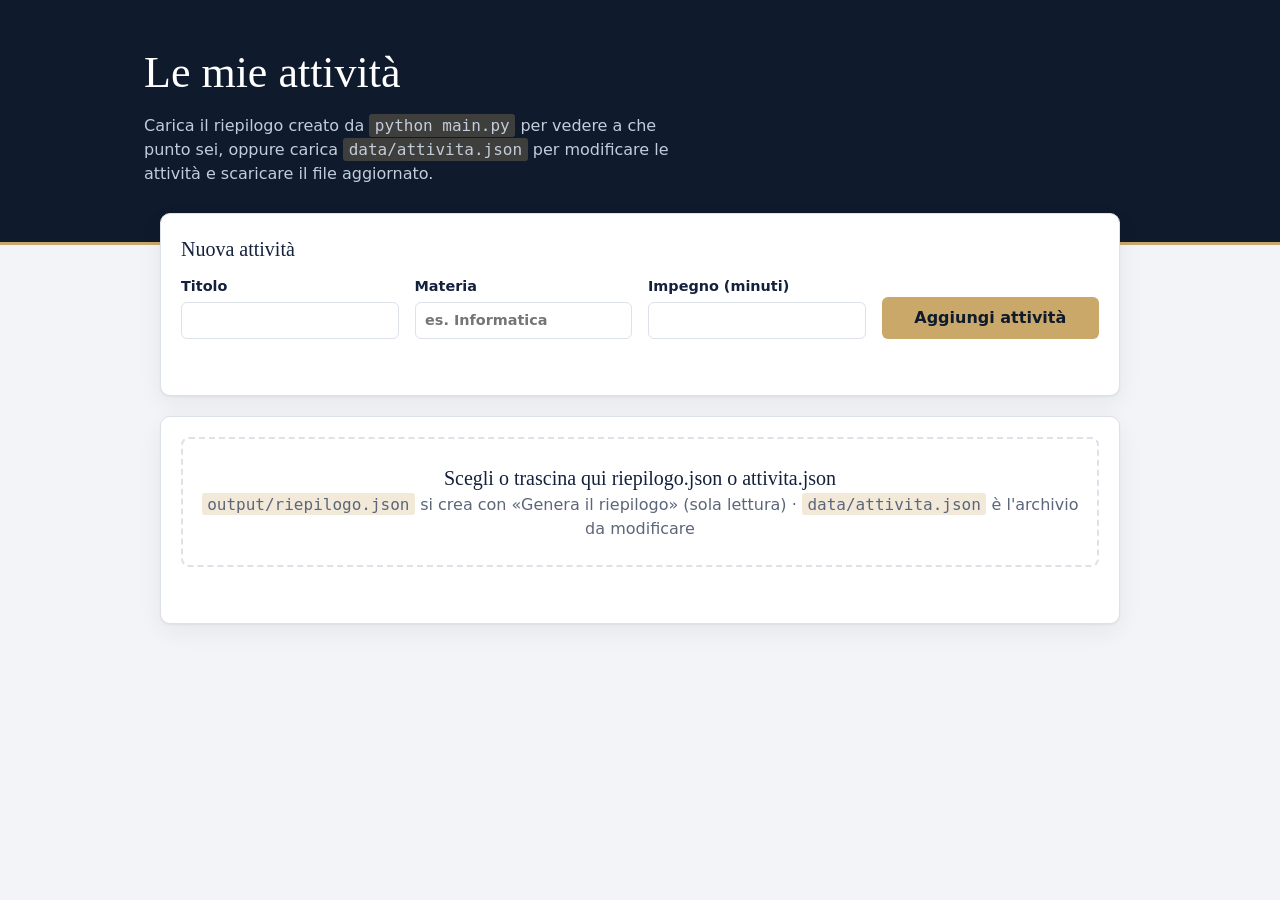
==== Progetto_Python/Prima_Prova/frontend/index.html @ 0f9272bd "Add files via upload" ====
<!DOCTYPE html>
<html lang="it">
<head>
<meta charset="utf-8">
<meta name="viewport" content="width=device-width, initial-scale=1">
<title>Le mie attività</title>
<link rel="stylesheet" href="style.css">
</head>
<body>
<header class="testata"><div>
  <h1>Le mie attività</h1>
  <p>Carica il riepilogo creato da <code>python main.py</code> per vedere a che punto sei, oppure carica <code>data/attivita.json</code> per modificare le attività e scaricare il file aggiornato.</p>
</div></header>

<main>
  <section class="pannello nuova" id="sezione-nuova">
    <h2>Nuova attività</h2>
    <form id="nuova" novalidate>
      <div class="campi">
        <label class="campo">Titolo <input id="f-titolo" type="text" autocomplete="off"></label>
        <label class="campo">Materia <input id="f-materia" type="text" placeholder="es. Informatica" autocomplete="off"></label>
        <label class="campo">Impegno (minuti) <input id="f-minuti" type="number" min="1" step="1" inputmode="numeric"></label>
        <button class="aggiungi" type="submit">Aggiungi attività</button>
      </div>
      <p id="f-msg" role="status"></p>
    </form>
  </section>

  <div id="contenuto" hidden>
    <section class="pannello riga-stat">
      <div class="anello" id="anello"><div><span><strong id="perc"></strong><br><small>completato</small></span></div></div>
      <div class="indicatori" id="indicatori"></div>
    </section>

    <section class="pannello argomenti">
      <h2>Per materia</h2>
      <div id="materie"></div>
    </section>

    <section class="pannello elenco">
      <h2 id="titolo-elenco">Attività</h2>
      <div class="strumenti">
        <div class="filtri" id="filtri">
          <button type="button" data-f="tutte" aria-pressed="true">Tutte</button>
          <button type="button" data-f="da_fare" aria-pressed="false">Da fare</button>
          <button type="button" data-f="completate" aria-pressed="false">Completate</button>
        </div>
        <input type="search" id="cerca" placeholder="Cerca titolo o materia" aria-label="Cerca">
        <select id="ordina" aria-label="Ordina per">
          <option value="file">Ordine del file</option>
          <option value="minuti">Impegno più lungo</option>
          <option value="materia">Materia (A-Z)</option>
        </select>
        <button class="scarica" id="scarica" type="button">Scarica attivita.json</button>
      </div>
      <p class="nota" id="nota-modo"></p>
      <div class="scroll">
        <table>
          <thead><tr><th>Attività</th><th>Materia</th><th>Minuti</th><th>Stato</th><th></th></tr></thead>
          <tbody id="righe"></tbody>
        </table>
      </div>
    </section>
  </div>

  <section class="pannello">
    <label class="carica" id="zona">
      <strong>Scegli o trascina qui riepilogo.json o attivita.json</strong>
      <span><code>output/riepilogo.json</code> si crea con «Genera il riepilogo» (sola lettura) · <code>data/attivita.json</code> è l'archivio da modificare</span>
      <input id="file" type="file" accept=".json,application/json">
    </label>
    <p id="messaggio" role="status"></p>
  </section>
</main>

<div id="toast" class="toast" role="status" hidden><span>Attività eliminata.</span><button id="annulla" type="button">Annulla</button></div>

<script>
// Schema dei file prodotti da Python (vedi logic.py):
//  - data/attivita.json    -> lista di { id, titolo, materia, impegno_minuti, completata }
//  - output/riepilogo.json -> { attivita_totali, aperte, completate, minuti_residui,
//                               avanzamento_percentuale, attivita_aperte[], per_materia[] }
const $ = s => document.querySelector(s);
const SOGLIA = 120; // pixel di trascinamento oltre i quali si elimina

let modo = "archivio";      // "archivio" (modificabile) | "riepilogo" (sola lettura)
let attivita = [];          // archivio: tutte le attività; riepilogo: solo le aperte
let riepilogo = null;       // dati del riepilogo caricato
let fileCaricato = false;
let modificato = false;     // modifiche non ancora scaricate
let stato = "tutte", ultima = null, timer;

// ---------- Utilità ----------
function el(tag, testo, classe) {
  const e = document.createElement(tag);
  if (testo !== undefined) e.textContent = testo;
  if (classe) e.className = classe;
  return e;
}
function messaggio(testo, isErrore) {
  $("#messaggio").textContent = testo;
  $("#messaggio").className = isErrore ? "errore" : "";
}
function segnaModificato(v) {
  modificato = v;
}
const interoPositivo = v => Number.isInteger(v) && v > 0;
const testoValido = v => typeof v === "string" && v.trim() !== "";
const minutiDaTesto = t => /^\d+$/.test(t.trim()) && Number(t) > 0 ? Number(t) : null; // stesse regole di Python

// ---------- Validazione (stesse regole di record_valido in logic.py) ----------
function controllaAttivita(a, n, conStato) {
  const pos = "attività n. " + n + ": ";
  if (typeof a !== "object" || a === null || Array.isArray(a)) throw new Error(pos + "non è un oggetto.");
  if (!interoPositivo(a.id)) throw new Error(pos + "«id» deve essere un intero maggiore di 0.");
  if (!testoValido(a.titolo)) throw new Error(pos + "«titolo» mancante o vuoto.");
  if (!testoValido(a.materia)) throw new Error(pos + "«materia» mancante o vuota.");
  if (!interoPositivo(a.impegno_minuti)) throw new Error(pos + "«impegno_minuti» deve essere un intero maggiore di 0.");
  if (conStato && typeof a.completata !== "boolean") throw new Error(pos + "«completata» deve essere true o false.");
}
function controllaIdUnici(lista) {
  const visti = new Set();
  for (const a of lista) {
    if (visti.has(a.id)) throw new Error("l'id " + a.id + " compare più di una volta.");
    visti.add(a.id);
  }
}
function verificaArchivio(lista) {
  lista.forEach((a, i) => controllaAttivita(a, i + 1, true));
  controllaIdUnici(lista);
}
function verificaRiepilogo(r) {
  for (const c of ["attivita_totali", "aperte", "completate", "minuti_residui", "avanzamento_percentuale"])
    if (typeof r[c] !== "number" || !isFinite(r[c]) || r[c] < 0) throw new Error("campo «" + c + "» mancante o non valido.");
  if (r.avanzamento_percentuale > 100) throw new Error("«avanzamento_percentuale» non può superare 100.");
  if (!Array.isArray(r.attivita_aperte)) throw new Error("manca la lista «attivita_aperte».");
  r.attivita_aperte.forEach((a, i) => controllaAttivita(a, i + 1, false));
  controllaIdUnici(r.attivita_aperte);
  if (r.per_materia !== undefined) {
    if (!Array.isArray(r.per_materia)) throw new Error("«per_materia» deve essere una lista.");
    for (const v of r.per_materia)
      if (!testoValido(v.materia) || ![v.totale, v.completate, v.minuti_residui].every(x => Number.isInteger(x) && x >= 0))
        throw new Error("una voce di «per_materia» non è valida.");
  }
}

// ---------- Indicatori ----------
function indicatore(etichetta, valore, classe) {
  const d = el("div", undefined, classe);
  d.append(el("strong", valore), el("span", etichetta));
  return d;
}
// Solo in modalità archivio: anteprima delle modifiche (il riepilogo ufficiale lo calcola Python)
function anteprima() {
  const aperte = attivita.filter(a => !a.completata);
  const tot = attivita.length, fatte = tot - aperte.length;
  const per = {};
  for (const a of attivita) {
    const v = per[a.materia] || (per[a.materia] = { materia: a.materia, totale: 0, completate: 0, minuti_residui: 0 });
    v.totale++;
    if (a.completata) v.completate++; else v.minuti_residui += a.impegno_minuti;
  }
  return {
    attivita_totali: tot, aperte: aperte.length, completate: fatte,
    minuti_residui: aperte.reduce((s, a) => s + a.impegno_minuti, 0),
    avanzamento_percentuale: tot ? Math.round(fatte / tot * 1000) / 10 : 0,
    per_materia: Object.values(per)
  };
}
function disegnaMaterie(voci) {
  const box = $("#materie");
  box.replaceChildren();
  if (voci === undefined) { box.append(el("p", "Questo riepilogo non contiene il dettaglio per materia: rigeneralo da python main.py.", "vuoto")); return; }
  if (!voci.length) { box.append(el("p", "Nessuna materia.", "vuoto")); return; }
  for (const v of voci) {
    const riga = el("div", undefined, "argomento");
    const traccia = el("div", undefined, "traccia"), riempi = el("i");
    riempi.style.width = (v.totale ? v.completate / v.totale * 100 : 0) + "%";
    traccia.append(riempi);
    riga.append(el("span", v.materia, "nome"), traccia,
      el("span", v.completate + "/" + v.totale + " · " + v.minuti_residui + " min residui", "dettaglio"));
    box.append(riga);
  }
}

// ---------- Tabella ----------
function visibili() {
  const q = $("#cerca").value.trim().toLowerCase();
  const lista = attivita.filter(a =>
    (modo === "riepilogo" || stato === "tutte" || (stato === "completate") === a.completata) &&
    (!q || (a.titolo + " " + a.materia).toLowerCase().includes(q)));
  const o = $("#ordina").value;
  if (o === "minuti") lista.sort((x, y) => y.impegno_minuti - x.impegno_minuti);
  if (o === "materia") lista.sort((x, y) => x.materia.localeCompare(y.materia, "it"));
  return lista;
}
function bottone(testo, classe, etichetta, azione) {
  const b = el("button", testo, classe);
  b.type = "button";
  b.setAttribute("aria-label", etichetta);
  b.addEventListener("click", azione);
  return b;
}
function disegnaTabella() {
  const corpo = $("#righe");
  corpo.replaceChildren();
  const lista = visibili();
  if (!lista.length) {
    const vuota = corpo.insertRow();
    vuota.className = "vuota";
    const td = vuota.insertCell();
    td.colSpan = 5; td.className = "vuoto";
    td.textContent = "Nessuna attività in questo elenco.";
    return;
  }
  for (const a of lista) {
    const fatta = modo === "archivio" && a.completata;
    const tr = corpo.insertRow();
    tr.className = fatta ? "fatta" : "";
    tr.style.setProperty("--p", fatta ? 1 : 3); // bordo verde se completata, giallo se da fare
    tr.insertCell().textContent = a.titolo;
    tr.insertCell().textContent = a.materia;
    tr.insertCell().textContent = a.impegno_minuti;
    tr.insertCell().append(fatta ? el("span", "completata", "tag fatto") : el("span", "da fare", "tag"));
    const azioni = tr.insertCell();
    azioni.className = "azioni";

    if (modo === "riepilogo") {           // sola lettura: niente azioni né trascinamento
      tr.style.cursor = "default";
      tr.style.userSelect = "auto";
      continue;
    }
    azioni.append(
      bottone(a.completata ? "Riapri" : "Completa", "modifica", (a.completata ? "Riapri " : "Completa ") + a.titolo, () => cambiaStato(a)),
      bottone("Modifica", "modifica", "Modifica " + a.titolo, () => rigaModifica(tr, a)),
      bottone("Elimina", "elimina", "Elimina " + a.titolo, () => elimina(a)));
    trascinaPerEliminare(tr, a);
  }
}

// ---------- Operazioni sull'archivio ----------
function prossimoId() { // come prossimo_id in logic.py
  return attivita.reduce((m, a) => Math.max(m, a.id), 0) + 1;
}
function cambiaStato(a) {
  a.completata = !a.completata;
  segnaModificato(true);
  aggiorna();
}
function rigaModifica(tr, a) {
  const riga = el("tr", undefined, "inModifica");
  const campo = (tipo, valore, etichetta) => {
    const i = el("input");
    i.type = tipo; i.value = valore;
    i.setAttribute("aria-label", etichetta);
    return i;
  };
  const titolo = campo("text", a.titolo, "Titolo");
  const materia = campo("text", a.materia, "Materia");
  const minuti = campo("number", a.impegno_minuti, "Impegno in minuti");
  minuti.min = 1; minuti.step = 1;
  const sel = el("select");
  sel.setAttribute("aria-label", "Stato");
  for (const [v, t] of [["no", "da fare"], ["si", "completata"]]) {
    const o = el("option", t);
    o.value = v;
    sel.append(o);
  }
  sel.value = a.completata ? "si" : "no";
  const msg = el("span", "", "errore-riga");
  const salva = el("button", "Salva", "salva");
  const annulla = el("button", "Annulla", "annulla-modifica");
  salva.type = annulla.type = "button";
  annulla.addEventListener("click", () => riga.replaceWith(tr));
  salva.addEventListener("click", () => {
    const t = titolo.value.trim(), m = materia.value.trim(), min = minutiDaTesto(minuti.value);
    if (!t) { msg.textContent = "Il titolo non può essere vuoto."; return; }
    if (!m) { msg.textContent = "La materia non può essere vuota."; return; }
    if (min === null) { msg.textContent = "L'impegno deve essere un numero intero di minuti maggiore di 0."; return; }
    Object.assign(a, { titolo: t, materia: m, impegno_minuti: min, completata: sel.value === "si" });
    segnaModificato(true);
    aggiorna();
  });
  for (const i of [titolo, materia, minuti])
    i.addEventListener("keydown", e => {
      if (e.key === "Enter") salva.click();
      if (e.key === "Escape") annulla.click();
    });
  riga.insertCell().append(titolo);
  riga.insertCell().append(materia);
  riga.insertCell().append(minuti);
  riga.insertCell().append(sel);
  const az = riga.insertCell();
  az.className = "azioni";
  az.append(salva, annulla, msg);
  tr.replaceWith(riga);
  titolo.focus();
}
function trascinaPerEliminare(tr, a) {
  let x0 = null;
  const ripristina = () => {
    x0 = null;
    tr.classList.remove("trascina");
    tr.style.transition = "transform .2s, opacity .2s, background .2s";
    tr.style.transform = tr.style.opacity = tr.style.background = "";
  };
  tr.addEventListener("pointerdown", e => {
    if (e.target.closest("input, button, select")) return;
    x0 = e.clientX;
    tr.setPointerCapture(e.pointerId);
    tr.classList.add("trascina");
    tr.style.transition = "none";
  });
  tr.addEventListener("pointermove", e => {
    if (x0 === null) return;
    const dx = e.clientX - x0, k = Math.min(Math.abs(dx) / SOGLIA, 1);
    tr.style.transform = "translateX(" + dx + "px)";
    tr.style.opacity = 1 - k * 0.5;
    tr.style.background = "rgba(192,57,43," + k * 0.25 + ")";
  });
  tr.addEventListener("pointerup", e => {
    if (x0 === null) return;
    const dx = e.clientX - x0;
    if (Math.abs(dx) < SOGLIA) return ripristina();
    x0 = null;
    tr.style.transition = "transform .2s, opacity .2s";
    tr.style.transform = "translateX(" + (dx > 0 ? 100 : -100) + "%)";
    tr.style.opacity = 0;
    setTimeout(() => elimina(a), 200);
  });
  tr.addEventListener("pointercancel", ripristina);
}
function elimina(a) {
  const i = attivita.indexOf(a);
  if (i < 0) return;
  attivita.splice(i, 1);
  ultima = { a, i };
  segnaModificato(true);
  aggiorna();
  $("#toast").hidden = false;
  clearTimeout(timer);
  timer = setTimeout(() => { $("#toast").hidden = true; ultima = null; }, 6000);
}

// ---------- Disegno generale ----------
function aggiorna() {
  const archivio = modo === "archivio";
  const r = archivio ? anteprima() : riepilogo;

  $("#sezione-nuova").hidden = !archivio;
  $("#filtri").style.display = archivio ? "" : "none";
  $("#scarica").style.display = archivio ? "" : "none";
  $("#titolo-elenco").textContent = archivio ? "Attività" : "Attività da fare";
  $("#nota-modo").textContent = archivio
    ? "Usa «Completa», «Modifica» o trascina una riga di lato per eliminarla. Gli indicatori sono un'anteprima: quando hai finito scarica il file, mettilo in data/ al posto di attivita.json e rigenera il riepilogo con python main.py."
    : "Riepilogo calcolato da Python, in sola lettura. Per cambiare lo stato di un'attività usa python main.py (oppure carica data/attivita.json) e rigenera il riepilogo.";

  $("#perc").textContent = r.avanzamento_percentuale + "%";
  $("#anello").style.setProperty("--v", r.avanzamento_percentuale);
  $("#indicatori").replaceChildren(
    indicatore("totali", r.attivita_totali),
    indicatore("completate", r.completate),
    indicatore("da fare", r.aperte),
    indicatore("minuti residui", r.minuti_residui));
  disegnaMaterie(r.per_materia);

  $("#contenuto").hidden = archivio && !attivita.length && !fileCaricato;
  disegnaTabella();
}

// ---------- Caricamento file ----------
async function caricaFile(f) {
  if (!f) return;
  if (modificato && !confirm("Ci sono modifiche non scaricate. Caricare comunque un nuovo file?")) return;
  if (!/\.json$/i.test(f.name)) return messaggio("File non utilizzabile: «" + f.name + "» non è un file .json.", true);
  try {
    const testo = (await f.text()).replace(/^﻿/, ""); // ignora il BOM di PowerShell
    if (!testo.trim()) throw new Error("il file è vuoto.");
    let dati;
    try { dati = JSON.parse(testo); } catch { throw new Error("il file non contiene JSON valido."); }

    if (Array.isArray(dati)) {                                   // data/attivita.json
      verificaArchivio(dati);
      modo = "archivio";
      attivita = dati.map(a => ({ id: a.id, titolo: a.titolo.trim(), materia: a.materia.trim(),
        impegno_minuti: a.impegno_minuti, completata: a.completata }));
      riepilogo = null;
      messaggio("Archivio caricato: " + f.name + " (" + attivita.length + " attività, modificabile).");
    } else if (dati && typeof dati === "object" && "attivita_aperte" in dati) { // output/riepilogo.json
      verificaRiepilogo(dati);
      modo = "riepilogo";
      riepilogo = dati;
      attivita = dati.attivita_aperte;
      messaggio("Riepilogo caricato: " + f.name + " (sola lettura).");
    } else {
      throw new Error("formato non riconosciuto: serve output/riepilogo.json oppure data/attivita.json.");
    }
    fileCaricato = true;
    segnaModificato(false);
    ultima = null; $("#toast").hidden = true;
    aggiorna();
  } catch (e) {
    messaggio("File non utilizzabile: " + e.message, true);
  }
}
$("#file").addEventListener("change", () => { caricaFile($("#file").files[0]); $("#file").value = ""; });
const zona = $("#zona");
zona.addEventListener("dragover", e => { e.preventDefault(); zona.classList.add("sopra"); });
zona.addEventListener("dragleave", () => zona.classList.remove("sopra"));
zona.addEventListener("drop", e => { e.preventDefault(); zona.classList.remove("sopra"); caricaFile(e.dataTransfer.files[0]); });

// ---------- Nuova attività (stesse regole dell'operazione 1 in Python) ----------
$("#nuova").addEventListener("submit", e => {
  e.preventDefault();
  const msg = $("#f-msg");
  const avviso = testo => { msg.textContent = testo; msg.className = "errore"; };
  const titolo = $("#f-titolo").value.trim();
  const materia = $("#f-materia").value.trim();
  const minuti = minutiDaTesto($("#f-minuti").value);
  if (!titolo) return avviso("Il titolo non può essere vuoto.");
  if (!materia) return avviso("La materia non può essere vuota.");
  if (minuti === null) return avviso("L'impegno deve essere un numero intero di minuti maggiore di 0.");
  const nuova = { id: prossimoId(), titolo, materia, impegno_minuti: minuti, completata: false };
  attivita.push(nuova);
  for (const id of ["#f-titolo", "#f-materia", "#f-minuti"]) $(id).value = "";
  msg.textContent = "Aggiunta «" + titolo + "» con id " + nuova.id + ". Scarica attivita.json per salvarla.";
  msg.className = "";
  segnaModificato(true);
  aggiorna();
  $("#f-titolo").focus();
});

// ---------- Filtri, ricerca, ordinamento ----------
$("#filtri").addEventListener("click", e => {
  const b = e.target.closest("button");
  if (!b) return;
  stato = b.dataset.f;
  for (const x of $("#filtri").children) x.setAttribute("aria-pressed", String(x === b));
  disegnaTabella();
});
$("#cerca").addEventListener("input", disegnaTabella);
$("#ordina").addEventListener("change", disegnaTabella);
$("#annulla").addEventListener("click", () => {
  if (!ultima) return;
  attivita.splice(ultima.i, 0, ultima.a);
  ultima = null;
  $("#toast").hidden = true;
  aggiorna();
});

// ---------- Scarica: stesso formato di data/attivita.json ----------
$("#scarica").addEventListener("click", () => {
  const dati = [...attivita].sort((x, y) => x.id - y.id).map(a => ({
    id: a.id, titolo: a.titolo, materia: a.materia, impegno_minuti: a.impegno_minuti, completata: a.completata }));
  const url = URL.createObjectURL(new Blob([JSON.stringify(dati, null, 2) + "\n"], { type: "application/json" }));
  const link = el("a");
  link.href = url; link.download = "attivita.json";
  document.body.append(link);
  link.click();
  link.remove();
  setTimeout(() => URL.revokeObjectURL(url), 1000);
  segnaModificato(false);
  messaggio("Scaricato attivita.json: mettilo in data/ al posto del vecchio, poi rigenera il riepilogo con python main.py.");
});
window.addEventListener("beforeunload", e => { if (modificato) { e.preventDefault(); e.returnValue = ""; } });
</script>
</body>
</html>
---- Progetto_Python/Prima_Prova/frontend/style.css ----
:root {
  --carta: #f3f4f7; --pannello: #ffffff; --inchiostro: #14213d; --tenue: #5b667a; --linea: #dde1e8;
  --notte: #0f1b2d; --oro: #c9a86a; --ok: #2e7d5b; --rosso: #c0392b;
  --ombra: 0 1px 2px rgba(15,27,45,.06), 0 8px 24px rgba(15,27,45,.06);
  color-scheme: light;
}
@media (prefers-color-scheme: dark) {
  :root { --carta: #0b1320; --pannello: #131f33; --inchiostro: #e8edf5; --tenue: #9aa6bb; --linea: #26334a;
    --ombra: 0 1px 2px rgba(0,0,0,.3); color-scheme: dark; }
}
* { box-sizing: border-box; }
body { margin: 0; background: var(--carta); color: var(--inchiostro); font: 1rem/1.5 "Segoe UI", system-ui, sans-serif; }
h1, h2 { font-family: Georgia, "Times New Roman", serif; font-weight: 400; margin: 0; }
code { background: rgba(201,168,106,.25); padding: .1em .35em; border-radius: 3px; }

.testata { background: var(--notte); color: #fff; padding: 2.5rem 1rem 3.5rem; border-bottom: 3px solid var(--oro); }
.testata > div, main { max-width: 62rem; margin: 0 auto; }
.testata h1 { font-size: clamp(1.9rem, 5vw, 2.75rem); }
.testata p { margin: .5rem 0 0; color: #c3ccdb; max-width: 52ch; }
main { padding: 0 1rem 3rem; margin-top: -2rem; }

.pannello { background: var(--pannello); border: 1px solid var(--linea); border-radius: 10px; box-shadow: var(--ombra); padding: 1.25rem; margin-bottom: 1.25rem; }
.carica { display: block; text-align: center; border: 2px dashed var(--linea); border-radius: 8px; padding: 1.5rem 1rem; cursor: pointer; transition: border-color .15s, background .15s; }
.carica:hover, .carica.sopra, .carica:focus-within { border-color: var(--oro); background: rgba(201,168,106,.1); }
.carica strong { display: block; font-family: Georgia, serif; font-weight: 400; font-size: 1.25rem; }
.carica span { color: var(--tenue); }
.carica input { position: absolute; opacity: 0; width: 1px; height: 1px; }
#messaggio { min-height: 1.5em; margin: .75rem 0 0; color: var(--tenue); }
#messaggio.errore { color: var(--rosso); font-weight: 600; }

.riga-stat { display: grid; grid-template-columns: auto 1fr; gap: 1.5rem; align-items: center; }
.anello { --v: 0; width: 7.5rem; height: 7.5rem; border-radius: 50%; display: grid; place-items: center;
  background: conic-gradient(var(--ok) calc(var(--v) * 1%), var(--linea) 0); }
.anello div { width: 5.6rem; height: 5.6rem; border-radius: 50%; background: var(--pannello); display: grid; place-items: center; text-align: center; line-height: 1.1; }
.anello strong { font: 400 1.6rem Georgia, serif; }
.anello small { color: var(--tenue); font-size: .75rem; }
.indicatori { display: grid; grid-template-columns: repeat(auto-fit, minmax(6.5rem, 1fr)); gap: 1rem; }
.indicatori div { border-left: 3px solid var(--oro); padding-left: .75rem; }
.indicatori strong { display: block; font: 400 2rem/1.1 Georgia, serif; }
.indicatori span { color: var(--tenue); font-size: .9rem; }
.indicatori .rosso { border-color: var(--rosso); }

.argomenti h2, .elenco h2 { font-size: 1.25rem; margin-bottom: .75rem; }
.argomento { display: grid; grid-template-columns: 9rem 1fr 7rem; gap: .75rem; align-items: center; padding: .35rem 0; }
.argomento .nome { overflow: hidden; text-overflow: ellipsis; white-space: nowrap; }
.argomento .traccia { height: .5rem; background: var(--linea); border-radius: 4px; overflow: hidden; }
.argomento .traccia i { display: block; height: 100%; background: var(--ok); }
.argomento .dettaglio { color: var(--tenue); font-size: .875rem; text-align: right; }

.strumenti { display: flex; flex-wrap: wrap; gap: .75rem; align-items: center; margin-bottom: 1rem; }
.filtri { display: inline-flex; border: 1px solid var(--linea); border-radius: 999px; overflow: hidden; }
.filtri button { font: inherit; border: 0; background: none; color: var(--inchiostro); padding: .4rem 1rem; cursor: pointer; }
.filtri button[aria-pressed="true"] { background: var(--notte); color: #fff; }
input[type=search], input[type=text], input[type=number], input[type=date], select { font: inherit; color: inherit; background: var(--pannello); border: 1px solid var(--linea); border-radius: 6px; padding: .4rem .6rem; }
input[type=search] { flex: 1; min-width: 10rem; }
.scarica { font: inherit; font-weight: 600; border: 0; border-radius: 6px; padding: .5rem 1rem; cursor: pointer; background: var(--oro); color: var(--notte); margin-left: auto; }
.scarica:hover { filter: brightness(1.07); }
.nota { color: var(--tenue); font-size: .9rem; margin: 0 0 1rem; }

.scroll { overflow-x: auto; }
table { width: 100%; border-collapse: collapse; min-width: 50rem; }
th, td { text-align: left; padding: .7rem .75rem; border-bottom: 1px solid var(--linea); vertical-align: middle; }
th { color: var(--tenue); font-weight: 600; font-size: .85rem; }
tbody tr td:first-child { border-left: 4px solid hsl(calc(130 - (var(--p) - 1) * 32.5) 60% 45%); font-weight: 600; }
tbody tr:hover { background: rgba(201,168,106,.08); }
td input[type=range] { width: 7rem; vertical-align: middle; accent-color: var(--oro); }
td output { display: inline-block; width: 1.5rem; margin-left: .5rem; font: 400 1.1rem Georgia, serif; }
.tag { display: inline-block; border-radius: 999px; padding: .1rem .65rem; font-size: .8rem; font-weight: 600; border: 1px solid var(--linea); }
.tag.fatto { color: var(--ok); border-color: var(--ok); }
.tag.ritardo { color: var(--rosso); border-color: var(--rosso); }
tr.fatta td:first-child { color: var(--tenue); text-decoration: line-through; font-weight: 400; }
.vuoto { text-align: center; color: var(--tenue); padding: 1.5rem; }

.nuova h2 { font-size: 1.25rem; margin-bottom: .75rem; }
.campi { display: grid; grid-template-columns: repeat(auto-fit, minmax(11rem, 1fr)); gap: 1rem; align-items: end; }
.campo { display: flex; flex-direction: column; gap: .3rem; font-weight: 600; font-size: .9rem; }
.campo input[type=text], .campo input[type=number], .campo input[type=date] { width: 100%; }
.campo input[type=range] { width: 100%; accent-color: var(--oro); }
.campo output { font: 400 1.1rem Georgia, serif; display: inline-block; margin-left: .35rem; }
.aggiungi { font: inherit; font-weight: 600; border: 0; border-radius: 6px; padding: .55rem 1rem; cursor: pointer; background: var(--oro); color: var(--notte); }
.aggiungi:hover { filter: brightness(1.07); }
#f-msg { min-height: 1.5em; margin: .75rem 0 0; color: var(--tenue); }
#f-msg.errore { color: var(--rosso); font-weight: 600; }
tbody tr { cursor: grab; touch-action: pan-y; user-select: none; }
tbody tr.trascina { cursor: grabbing; }
tbody tr.vuota { cursor: default; user-select: auto; }
.elimina { font: inherit; font-size: .85rem; color: var(--rosso); background: none; border: 1px solid var(--rosso); border-radius: 6px; padding: .15rem .65rem; cursor: pointer; }
.elimina:hover { background: var(--rosso); color: #fff; }
.toast { position: fixed; left: 50%; bottom: 1.5rem; transform: translateX(-50%); display: flex; gap: 1rem; align-items: center; background: var(--notte); color: #fff; padding: .7rem 1.1rem; border-radius: 8px; box-shadow: 0 8px 24px rgba(0,0,0,.3); z-index: 10; }
.toast[hidden] { display: none; }
.toast button { font: inherit; font-weight: 600; background: none; border: 0; color: var(--oro); cursor: pointer; }
td.azioni { white-space: nowrap; }
td.azioni button + button { margin-left: .4rem; }
.modifica, .annulla-modifica { font: inherit; font-size: .85rem; color: var(--inchiostro); background: none; border: 1px solid var(--linea); border-radius: 6px; padding: .15rem .65rem; cursor: pointer; }
.modifica:hover, .annulla-modifica:hover { border-color: var(--oro); }
.salva { font: inherit; font-size: .85rem; font-weight: 600; background: var(--oro); color: var(--notte); border: 0; border-radius: 6px; padding: .2rem .75rem; cursor: pointer; }
tbody tr.inModifica { background: rgba(201,168,106,.12); cursor: default; user-select: auto; }
tr.inModifica input[type=text], tr.inModifica input[type=number], tr.inModifica input[type=date], tr.inModifica select { width: 100%; min-width: 6.5rem; padding: .3rem .4rem; }
tr.inModifica input[type=range] { width: 6rem; }
.errore-riga { display: block; color: var(--rosso); font-size: .8rem; white-space: normal; margin-top: .3rem; }
:focus-visible { outline: 3px solid var(--oro); outline-offset: 2px; }
@media (max-width: 40rem) {
  .riga-stat { grid-template-columns: 1fr; justify-items: center; }
  .argomento { grid-template-columns: 6rem 1fr; } .argomento .dettaglio { display: none; }
  .scarica { margin-left: 0; width: 100%; }
}
@media (prefers-reduced-motion: reduce) { * { transition: none !important; } }
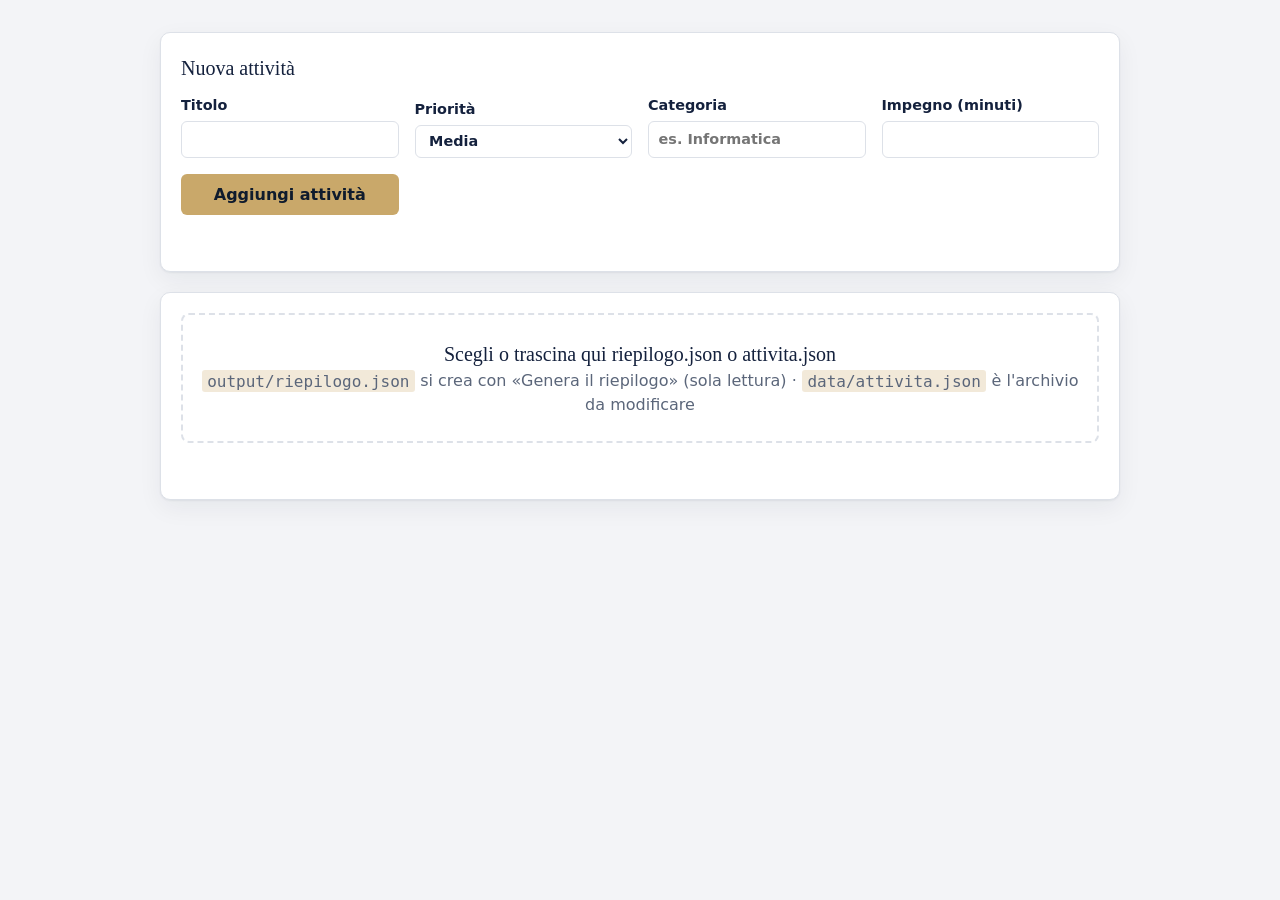
==== commit fff83f04: "Aggiornato progetto con le ultime modifiche" ====
--- a/Progetto_Python/Prima_Prova/frontend/index.html
+++ b/Progetto_Python/Prima_Prova/frontend/index.html
@@ -7,18 +7,14 @@
 <link rel="stylesheet" href="style.css">
 </head>
 <body>
-<header class="testata"><div>
-  <h1>Le mie attività</h1>
-  <p>Carica il riepilogo creato da <code>python main.py</code> per vedere a che punto sei, oppure carica <code>data/attivita.json</code> per modificare le attività e scaricare il file aggiornato.</p>
-</div></header>
-
 <main>
   <section class="pannello nuova" id="sezione-nuova">
     <h2>Nuova attività</h2>
     <form id="nuova" novalidate>
       <div class="campi">
         <label class="campo">Titolo <input id="f-titolo" type="text" autocomplete="off"></label>
-        <label class="campo">Materia <input id="f-materia" type="text" placeholder="es. Informatica" autocomplete="off"></label>
+        <label class="campo">Priorità <select id="f-priorita"><option value="alta">Alta</option><option value="media" selected>Media</option><option value="bassa">Bassa</option></select></label>
+        <label class="campo">Categoria <input id="f-categoria" type="text" placeholder="es. Informatica" autocomplete="off"></label>
         <label class="campo">Impegno (minuti) <input id="f-minuti" type="number" min="1" step="1" inputmode="numeric"></label>
         <button class="aggiungi" type="submit">Aggiungi attività</button>
       </div>
@@ -33,7 +29,7 @@
     </section>
 
     <section class="pannello argomenti">
-      <h2>Per materia</h2>
+      <h2>Per categoria</h2>
       <div id="materie"></div>
     </section>
 
@@ -45,18 +41,19 @@
           <button type="button" data-f="da_fare" aria-pressed="false">Da fare</button>
           <button type="button" data-f="completate" aria-pressed="false">Completate</button>
         </div>
-        <input type="search" id="cerca" placeholder="Cerca titolo o materia" aria-label="Cerca">
+        <input type="search" id="cerca" placeholder="Cerca titolo o categoria" aria-label="Cerca">
         <select id="ordina" aria-label="Ordina per">
           <option value="file">Ordine del file</option>
           <option value="minuti">Impegno più lungo</option>
-          <option value="materia">Materia (A-Z)</option>
+          <option value="priorita">Priorità (alta prima)</option>
+          <option value="categoria">Categoria (A-Z)</option>
         </select>
         <button class="scarica" id="scarica" type="button">Scarica attivita.json</button>
       </div>
       <p class="nota" id="nota-modo"></p>
       <div class="scroll">
         <table>
-          <thead><tr><th>Attività</th><th>Materia</th><th>Minuti</th><th>Stato</th><th></th></tr></thead>
+          <thead><tr><th>Attività</th><th>Priorità</th><th>Categoria</th><th>Minuti</th><th>Stato</th><th></th></tr></thead>
           <tbody id="righe"></tbody>
         </table>
       </div>
@@ -77,9 +74,10 @@
 
 <script>
 // Schema dei file prodotti da Python (vedi logic.py):
-//  - data/attivita.json    -> lista di { id, titolo, materia, impegno_minuti, completata }
+//  - data/attivita.json    -> lista di { id, titolo, priorita, categoria, impegno_minuti, completata }
 //  - output/riepilogo.json -> { attivita_totali, aperte, completate, minuti_residui,
-//                               avanzamento_percentuale, attivita_aperte[], per_materia[] }
+//                               avanzamento_percentuale, attivita_aperte[], per_categoria[] }
+//  I file del vecchio formato (campo «materia», niente «priorita») vengono convertiti al caricamento.
 const $ = s => document.querySelector(s);
 const SOGLIA = 120; // pixel di trascinamento oltre i quali si elimina
 
@@ -106,15 +104,27 @@
 }
 const interoPositivo = v => Number.isInteger(v) && v > 0;
 const testoValido = v => typeof v === "string" && v.trim() !== "";
+const PRIORITA = { alta: 3, media: 2, bassa: 1 }; // "priorita" è facoltativa nei file: se manca vale "media"
+const prioritaValida = v => Object.hasOwn(PRIORITA, v);
 const minutiDaTesto = t => /^\d+$/.test(t.trim()) && Number(t) > 0 ? Number(t) : null; // stesse regole di Python
 
 // ---------- Validazione (stesse regole di record_valido in logic.py) ----------
+// Vecchio formato -> nuovo: «materia» diventa «categoria» (come normalizza_record in logic.py)
+function aggiornaFormato(a) {
+  if (a && typeof a === "object" && !("categoria" in a) && "materia" in a) {
+    a.categoria = a.materia;
+    delete a.materia;
+  }
+  return a;
+}
 function controllaAttivita(a, n, conStato) {
+  aggiornaFormato(a);
   const pos = "attività n. " + n + ": ";
   if (typeof a !== "object" || a === null || Array.isArray(a)) throw new Error(pos + "non è un oggetto.");
   if (!interoPositivo(a.id)) throw new Error(pos + "«id» deve essere un intero maggiore di 0.");
   if (!testoValido(a.titolo)) throw new Error(pos + "«titolo» mancante o vuoto.");
-  if (!testoValido(a.materia)) throw new Error(pos + "«materia» mancante o vuota.");
+  if (!testoValido(a.categoria)) throw new Error(pos + "«categoria» mancante o vuota.");
+  if (a.priorita !== undefined && !prioritaValida(a.priorita)) throw new Error(pos + "«priorita» deve essere alta, media o bassa.");
   if (!interoPositivo(a.impegno_minuti)) throw new Error(pos + "«impegno_minuti» deve essere un intero maggiore di 0.");
   if (conStato && typeof a.completata !== "boolean") throw new Error(pos + "«completata» deve essere true o false.");
 }
@@ -136,11 +146,16 @@
   if (!Array.isArray(r.attivita_aperte)) throw new Error("manca la lista «attivita_aperte».");
   r.attivita_aperte.forEach((a, i) => controllaAttivita(a, i + 1, false));
   controllaIdUnici(r.attivita_aperte);
-  if (r.per_materia !== undefined) {
-    if (!Array.isArray(r.per_materia)) throw new Error("«per_materia» deve essere una lista.");
-    for (const v of r.per_materia)
-      if (!testoValido(v.materia) || ![v.totale, v.completate, v.minuti_residui].every(x => Number.isInteger(x) && x >= 0))
-        throw new Error("una voce di «per_materia» non è valida.");
+  if (r.per_categoria === undefined && r.per_materia !== undefined) { // vecchio riepilogo
+    r.per_categoria = r.per_materia;
+    delete r.per_materia;
+    if (Array.isArray(r.per_categoria)) r.per_categoria.forEach(aggiornaFormato);
+  }
+  if (r.per_categoria !== undefined) {
+    if (!Array.isArray(r.per_categoria)) throw new Error("«per_categoria» deve essere una lista.");
+    for (const v of r.per_categoria)
+      if (!testoValido(v.categoria) || ![v.totale, v.completate, v.minuti_residui].every(x => Number.isInteger(x) && x >= 0))
+        throw new Error("una voce di «per_categoria» non è valida.");
   }
 }
 
@@ -156,7 +171,7 @@
   const tot = attivita.length, fatte = tot - aperte.length;
   const per = {};
   for (const a of attivita) {
-    const v = per[a.materia] || (per[a.materia] = { materia: a.materia, totale: 0, completate: 0, minuti_residui: 0 });
+    const v = per[a.categoria] || (per[a.categoria] = { categoria: a.categoria, totale: 0, completate: 0, minuti_residui: 0 });
     v.totale++;
     if (a.completata) v.completate++; else v.minuti_residui += a.impegno_minuti;
   }
@@ -164,20 +179,20 @@
     attivita_totali: tot, aperte: aperte.length, completate: fatte,
     minuti_residui: aperte.reduce((s, a) => s + a.impegno_minuti, 0),
     avanzamento_percentuale: tot ? Math.round(fatte / tot * 1000) / 10 : 0,
-    per_materia: Object.values(per)
+    per_categoria: Object.values(per)
   };
 }
-function disegnaMaterie(voci) {
+function disegnaCategorie(voci) {
   const box = $("#materie");
   box.replaceChildren();
-  if (voci === undefined) { box.append(el("p", "Questo riepilogo non contiene il dettaglio per materia: rigeneralo da python main.py.", "vuoto")); return; }
-  if (!voci.length) { box.append(el("p", "Nessuna materia.", "vuoto")); return; }
+  if (voci === undefined) { box.append(el("p", "Questo riepilogo non contiene il dettaglio per categoria: rigeneralo da python main.py.", "vuoto")); return; }
+  if (!voci.length) { box.append(el("p", "Nessuna categoria.", "vuoto")); return; }
   for (const v of voci) {
     const riga = el("div", undefined, "argomento");
     const traccia = el("div", undefined, "traccia"), riempi = el("i");
     riempi.style.width = (v.totale ? v.completate / v.totale * 100 : 0) + "%";
     traccia.append(riempi);
-    riga.append(el("span", v.materia, "nome"), traccia,
+    riga.append(el("span", v.categoria, "nome"), traccia,
       el("span", v.completate + "/" + v.totale + " · " + v.minuti_residui + " min residui", "dettaglio"));
     box.append(riga);
   }
@@ -188,10 +203,11 @@
   const q = $("#cerca").value.trim().toLowerCase();
   const lista = attivita.filter(a =>
     (modo === "riepilogo" || stato === "tutte" || (stato === "completate") === a.completata) &&
-    (!q || (a.titolo + " " + a.materia).toLowerCase().includes(q)));
+    (!q || (a.titolo + " " + a.categoria).toLowerCase().includes(q)));
   const o = $("#ordina").value;
   if (o === "minuti") lista.sort((x, y) => y.impegno_minuti - x.impegno_minuti);
-  if (o === "materia") lista.sort((x, y) => x.materia.localeCompare(y.materia, "it"));
+  if (o === "priorita") lista.sort((x, y) => (PRIORITA[y.priorita] || 0) - (PRIORITA[x.priorita] || 0));
+  if (o === "categoria") lista.sort((x, y) => x.categoria.localeCompare(y.categoria, "it"));
   return lista;
 }
 function bottone(testo, classe, etichetta, azione) {
@@ -209,7 +225,7 @@
     const vuota = corpo.insertRow();
     vuota.className = "vuota";
     const td = vuota.insertCell();
-    td.colSpan = 5; td.className = "vuoto";
+    td.colSpan = 6; td.className = "vuoto";
     td.textContent = "Nessuna attività in questo elenco.";
     return;
   }
@@ -219,7 +235,8 @@
     tr.className = fatta ? "fatta" : "";
     tr.style.setProperty("--p", fatta ? 1 : 3); // bordo verde se completata, giallo se da fare
     tr.insertCell().textContent = a.titolo;
-    tr.insertCell().textContent = a.materia;
+    tr.insertCell().append(a.priorita ? el("span", a.priorita, "tag priorita-" + a.priorita) : el("span", "—"));
+    tr.insertCell().textContent = a.categoria;
     tr.insertCell().textContent = a.impegno_minuti;
     tr.insertCell().append(fatta ? el("span", "completata", "tag fatto") : el("span", "da fare", "tag"));
     const azioni = tr.insertCell();
@@ -235,6 +252,13 @@
       bottone("Modifica", "modifica", "Modifica " + a.titolo, () => rigaModifica(tr, a)),
       bottone("Elimina", "elimina", "Elimina " + a.titolo, () => elimina(a)));
     trascinaPerEliminare(tr, a);
+    // doppio clic su una cella: modifica solo quel campo (come la scelta 5 di main.py)
+    const campi = ["titolo", "priorita", "categoria", "impegno_minuti", "completata"];
+    for (const td of [...tr.cells].slice(0, 5)) td.title = "Doppio clic per modificare solo questo campo";
+    tr.addEventListener("dblclick", e => {
+      const td = document.elementFromPoint(e.clientX, e.clientY)?.closest("td");
+      if (td && td.parentElement === tr && td.cellIndex < 5) modificaCampo(td, a, campi[td.cellIndex]);
+    });
   }
 }
 
@@ -246,6 +270,51 @@
   a.completata = !a.completata;
   segnaModificato(true);
   aggiorna();
+}
+// Modifica di un solo campo dentro la sua cella: Invio o clic fuori salva, Esc annulla
+function modificaCampo(td, a, campo) {
+  if (td.querySelector("input, select")) return;
+  let ctrl;
+  if (campo === "priorita" || campo === "completata") {
+    ctrl = el("select");
+    const voci = campo === "priorita"
+      ? [["alta", "alta"], ["media", "media"], ["bassa", "bassa"]]
+      : [["no", "da fare"], ["si", "completata"]];
+    for (const [v, t] of voci) { const o = el("option", t); o.value = v; ctrl.append(o); }
+    ctrl.value = campo === "priorita" ? (a.priorita || "media") : (a.completata ? "si" : "no");
+  } else {
+    ctrl = el("input");
+    ctrl.type = campo === "impegno_minuti" ? "number" : "text";
+    if (campo === "impegno_minuti") { ctrl.min = 1; ctrl.step = 1; }
+    ctrl.value = a[campo];
+  }
+  ctrl.setAttribute("aria-label", "Nuovo valore");
+  const msg = el("span", "", "errore-riga");
+  let chiuso = false;
+  const chiudi = () => { chiuso = true; aggiorna(); };
+  const salva = () => {
+    if (chiuso) return;
+    let v = ctrl.value;
+    if (campo === "titolo" || campo === "categoria") {
+      v = v.trim();
+      if (!v) { msg.textContent = campo === "titolo" ? "Il titolo non può essere vuoto." : "La categoria non può essere vuota."; ctrl.focus(); return; }
+    } else if (campo === "impegno_minuti") {
+      v = minutiDaTesto(v);
+      if (v === null) { msg.textContent = "Serve un intero maggiore di 0."; ctrl.focus(); return; }
+    } else if (campo === "completata") {
+      v = v === "si";
+    }
+    if (a[campo] !== v) { a[campo] = v; segnaModificato(true); }
+    chiudi();
+  };
+  ctrl.addEventListener("keydown", e => {
+    if (e.key === "Enter") salva();
+    if (e.key === "Escape") chiudi();
+  });
+  ctrl.addEventListener("blur", () => setTimeout(salva, 0));
+  if (ctrl.tagName === "SELECT") ctrl.addEventListener("change", salva);
+  td.replaceChildren(ctrl, msg);
+  ctrl.focus();
 }
 function rigaModifica(tr, a) {
   const riga = el("tr", undefined, "inModifica");
@@ -256,7 +325,15 @@
     return i;
   };
   const titolo = campo("text", a.titolo, "Titolo");
-  const materia = campo("text", a.materia, "Materia");
+  const priorita = el("select");
+  priorita.setAttribute("aria-label", "Priorità");
+  for (const v of ["alta", "media", "bassa"]) {
+    const o = el("option", v);
+    o.value = v;
+    priorita.append(o);
+  }
+  priorita.value = a.priorita || "media";
+  const categoria = campo("text", a.categoria, "Categoria");
   const minuti = campo("number", a.impegno_minuti, "Impegno in minuti");
   minuti.min = 1; minuti.step = 1;
   const sel = el("select");
@@ -273,21 +350,22 @@
   salva.type = annulla.type = "button";
   annulla.addEventListener("click", () => riga.replaceWith(tr));
   salva.addEventListener("click", () => {
-    const t = titolo.value.trim(), m = materia.value.trim(), min = minutiDaTesto(minuti.value);
+    const t = titolo.value.trim(), m = categoria.value.trim(), min = minutiDaTesto(minuti.value);
     if (!t) { msg.textContent = "Il titolo non può essere vuoto."; return; }
-    if (!m) { msg.textContent = "La materia non può essere vuota."; return; }
+    if (!m) { msg.textContent = "La categoria non può essere vuota."; return; }
     if (min === null) { msg.textContent = "L'impegno deve essere un numero intero di minuti maggiore di 0."; return; }
-    Object.assign(a, { titolo: t, materia: m, impegno_minuti: min, completata: sel.value === "si" });
+    Object.assign(a, { titolo: t, priorita: priorita.value, categoria: m, impegno_minuti: min, completata: sel.value === "si" });
     segnaModificato(true);
     aggiorna();
   });
-  for (const i of [titolo, materia, minuti])
+  for (const i of [titolo, categoria, minuti])
     i.addEventListener("keydown", e => {
       if (e.key === "Enter") salva.click();
       if (e.key === "Escape") annulla.click();
     });
   riga.insertCell().append(titolo);
-  riga.insertCell().append(materia);
+  riga.insertCell().append(priorita);
+  riga.insertCell().append(categoria);
   riga.insertCell().append(minuti);
   riga.insertCell().append(sel);
   const az = riga.insertCell();
@@ -352,7 +430,7 @@
   $("#scarica").style.display = archivio ? "" : "none";
   $("#titolo-elenco").textContent = archivio ? "Attività" : "Attività da fare";
   $("#nota-modo").textContent = archivio
-    ? "Usa «Completa», «Modifica» o trascina una riga di lato per eliminarla. Gli indicatori sono un'anteprima: quando hai finito scarica il file, mettilo in data/ al posto di attivita.json e rigenera il riepilogo con python main.py."
+    ? "Usa «Completa», «Modifica» (tutta l'attività), fai doppio clic su una cella per cambiare solo quel campo, o trascina una riga di lato per eliminarla. Gli indicatori sono un'anteprima: quando hai finito scarica il file, mettilo in data/ al posto di attivita.json e rigenera il riepilogo con python main.py."
     : "Riepilogo calcolato da Python, in sola lettura. Per cambiare lo stato di un'attività usa python main.py (oppure carica data/attivita.json) e rigenera il riepilogo.";
 
   $("#perc").textContent = r.avanzamento_percentuale + "%";
@@ -362,7 +440,7 @@
     indicatore("completate", r.completate),
     indicatore("da fare", r.aperte),
     indicatore("minuti residui", r.minuti_residui));
-  disegnaMaterie(r.per_materia);
+  disegnaCategorie(r.per_categoria);
 
   $("#contenuto").hidden = archivio && !attivita.length && !fileCaricato;
   disegnaTabella();
@@ -382,7 +460,7 @@
     if (Array.isArray(dati)) {                                   // data/attivita.json
       verificaArchivio(dati);
       modo = "archivio";
-      attivita = dati.map(a => ({ id: a.id, titolo: a.titolo.trim(), materia: a.materia.trim(),
+      attivita = dati.map(a => ({ id: a.id, titolo: a.titolo.trim(), priorita: a.priorita || "media", categoria: a.categoria.trim(),
         impegno_minuti: a.impegno_minuti, completata: a.completata }));
       riepilogo = null;
       messaggio("Archivio caricato: " + f.name + " (" + attivita.length + " attività, modificabile).");
@@ -415,14 +493,16 @@
   const msg = $("#f-msg");
   const avviso = testo => { msg.textContent = testo; msg.className = "errore"; };
   const titolo = $("#f-titolo").value.trim();
-  const materia = $("#f-materia").value.trim();
+  const priorita = $("#f-priorita").value;
+  const categoria = $("#f-categoria").value.trim();
   const minuti = minutiDaTesto($("#f-minuti").value);
   if (!titolo) return avviso("Il titolo non può essere vuoto.");
-  if (!materia) return avviso("La materia non può essere vuota.");
+  if (!categoria) return avviso("La categoria non può essere vuota.");
   if (minuti === null) return avviso("L'impegno deve essere un numero intero di minuti maggiore di 0.");
-  const nuova = { id: prossimoId(), titolo, materia, impegno_minuti: minuti, completata: false };
+  const nuova = { id: prossimoId(), titolo, priorita, categoria, impegno_minuti: minuti, completata: false };
   attivita.push(nuova);
-  for (const id of ["#f-titolo", "#f-materia", "#f-minuti"]) $(id).value = "";
+  for (const id of ["#f-titolo", "#f-categoria", "#f-minuti"]) $(id).value = "";
+  $("#f-priorita").value = "media";
   msg.textContent = "Aggiunta «" + titolo + "» con id " + nuova.id + ". Scarica attivita.json per salvarla.";
   msg.className = "";
   segnaModificato(true);
@@ -451,7 +531,7 @@
 // ---------- Scarica: stesso formato di data/attivita.json ----------
 $("#scarica").addEventListener("click", () => {
   const dati = [...attivita].sort((x, y) => x.id - y.id).map(a => ({
-    id: a.id, titolo: a.titolo, materia: a.materia, impegno_minuti: a.impegno_minuti, completata: a.completata }));
+    id: a.id, titolo: a.titolo, priorita: a.priorita, categoria: a.categoria, impegno_minuti: a.impegno_minuti, completata: a.completata }));
   const url = URL.createObjectURL(new Blob([JSON.stringify(dati, null, 2) + "\n"], { type: "application/json" }));
   const link = el("a");
   link.href = url; link.download = "attivita.json";
--- a/Progetto_Python/Prima_Prova/frontend/style.css
+++ b/Progetto_Python/Prima_Prova/frontend/style.css
@@ -1,107 +1,110 @@
-:root {
-  --carta: #f3f4f7; --pannello: #ffffff; --inchiostro: #14213d; --tenue: #5b667a; --linea: #dde1e8;
-  --notte: #0f1b2d; --oro: #c9a86a; --ok: #2e7d5b; --rosso: #c0392b;
-  --ombra: 0 1px 2px rgba(15,27,45,.06), 0 8px 24px rgba(15,27,45,.06);
-  color-scheme: light;
-}
-@media (prefers-color-scheme: dark) {
-  :root { --carta: #0b1320; --pannello: #131f33; --inchiostro: #e8edf5; --tenue: #9aa6bb; --linea: #26334a;
-    --ombra: 0 1px 2px rgba(0,0,0,.3); color-scheme: dark; }
-}
-* { box-sizing: border-box; }
-body { margin: 0; background: var(--carta); color: var(--inchiostro); font: 1rem/1.5 "Segoe UI", system-ui, sans-serif; }
-h1, h2 { font-family: Georgia, "Times New Roman", serif; font-weight: 400; margin: 0; }
-code { background: rgba(201,168,106,.25); padding: .1em .35em; border-radius: 3px; }
-
-.testata { background: var(--notte); color: #fff; padding: 2.5rem 1rem 3.5rem; border-bottom: 3px solid var(--oro); }
-.testata > div, main { max-width: 62rem; margin: 0 auto; }
-.testata h1 { font-size: clamp(1.9rem, 5vw, 2.75rem); }
-.testata p { margin: .5rem 0 0; color: #c3ccdb; max-width: 52ch; }
-main { padding: 0 1rem 3rem; margin-top: -2rem; }
-
-.pannello { background: var(--pannello); border: 1px solid var(--linea); border-radius: 10px; box-shadow: var(--ombra); padding: 1.25rem; margin-bottom: 1.25rem; }
-.carica { display: block; text-align: center; border: 2px dashed var(--linea); border-radius: 8px; padding: 1.5rem 1rem; cursor: pointer; transition: border-color .15s, background .15s; }
-.carica:hover, .carica.sopra, .carica:focus-within { border-color: var(--oro); background: rgba(201,168,106,.1); }
-.carica strong { display: block; font-family: Georgia, serif; font-weight: 400; font-size: 1.25rem; }
-.carica span { color: var(--tenue); }
-.carica input { position: absolute; opacity: 0; width: 1px; height: 1px; }
-#messaggio { min-height: 1.5em; margin: .75rem 0 0; color: var(--tenue); }
-#messaggio.errore { color: var(--rosso); font-weight: 600; }
-
-.riga-stat { display: grid; grid-template-columns: auto 1fr; gap: 1.5rem; align-items: center; }
-.anello { --v: 0; width: 7.5rem; height: 7.5rem; border-radius: 50%; display: grid; place-items: center;
-  background: conic-gradient(var(--ok) calc(var(--v) * 1%), var(--linea) 0); }
-.anello div { width: 5.6rem; height: 5.6rem; border-radius: 50%; background: var(--pannello); display: grid; place-items: center; text-align: center; line-height: 1.1; }
-.anello strong { font: 400 1.6rem Georgia, serif; }
-.anello small { color: var(--tenue); font-size: .75rem; }
-.indicatori { display: grid; grid-template-columns: repeat(auto-fit, minmax(6.5rem, 1fr)); gap: 1rem; }
-.indicatori div { border-left: 3px solid var(--oro); padding-left: .75rem; }
-.indicatori strong { display: block; font: 400 2rem/1.1 Georgia, serif; }
-.indicatori span { color: var(--tenue); font-size: .9rem; }
-.indicatori .rosso { border-color: var(--rosso); }
-
-.argomenti h2, .elenco h2 { font-size: 1.25rem; margin-bottom: .75rem; }
-.argomento { display: grid; grid-template-columns: 9rem 1fr 7rem; gap: .75rem; align-items: center; padding: .35rem 0; }
-.argomento .nome { overflow: hidden; text-overflow: ellipsis; white-space: nowrap; }
-.argomento .traccia { height: .5rem; background: var(--linea); border-radius: 4px; overflow: hidden; }
-.argomento .traccia i { display: block; height: 100%; background: var(--ok); }
-.argomento .dettaglio { color: var(--tenue); font-size: .875rem; text-align: right; }
-
-.strumenti { display: flex; flex-wrap: wrap; gap: .75rem; align-items: center; margin-bottom: 1rem; }
-.filtri { display: inline-flex; border: 1px solid var(--linea); border-radius: 999px; overflow: hidden; }
-.filtri button { font: inherit; border: 0; background: none; color: var(--inchiostro); padding: .4rem 1rem; cursor: pointer; }
-.filtri button[aria-pressed="true"] { background: var(--notte); color: #fff; }
-input[type=search], input[type=text], input[type=number], input[type=date], select { font: inherit; color: inherit; background: var(--pannello); border: 1px solid var(--linea); border-radius: 6px; padding: .4rem .6rem; }
-input[type=search] { flex: 1; min-width: 10rem; }
-.scarica { font: inherit; font-weight: 600; border: 0; border-radius: 6px; padding: .5rem 1rem; cursor: pointer; background: var(--oro); color: var(--notte); margin-left: auto; }
-.scarica:hover { filter: brightness(1.07); }
-.nota { color: var(--tenue); font-size: .9rem; margin: 0 0 1rem; }
-
-.scroll { overflow-x: auto; }
-table { width: 100%; border-collapse: collapse; min-width: 50rem; }
-th, td { text-align: left; padding: .7rem .75rem; border-bottom: 1px solid var(--linea); vertical-align: middle; }
-th { color: var(--tenue); font-weight: 600; font-size: .85rem; }
-tbody tr td:first-child { border-left: 4px solid hsl(calc(130 - (var(--p) - 1) * 32.5) 60% 45%); font-weight: 600; }
-tbody tr:hover { background: rgba(201,168,106,.08); }
-td input[type=range] { width: 7rem; vertical-align: middle; accent-color: var(--oro); }
-td output { display: inline-block; width: 1.5rem; margin-left: .5rem; font: 400 1.1rem Georgia, serif; }
-.tag { display: inline-block; border-radius: 999px; padding: .1rem .65rem; font-size: .8rem; font-weight: 600; border: 1px solid var(--linea); }
-.tag.fatto { color: var(--ok); border-color: var(--ok); }
-.tag.ritardo { color: var(--rosso); border-color: var(--rosso); }
-tr.fatta td:first-child { color: var(--tenue); text-decoration: line-through; font-weight: 400; }
-.vuoto { text-align: center; color: var(--tenue); padding: 1.5rem; }
-
-.nuova h2 { font-size: 1.25rem; margin-bottom: .75rem; }
-.campi { display: grid; grid-template-columns: repeat(auto-fit, minmax(11rem, 1fr)); gap: 1rem; align-items: end; }
-.campo { display: flex; flex-direction: column; gap: .3rem; font-weight: 600; font-size: .9rem; }
-.campo input[type=text], .campo input[type=number], .campo input[type=date] { width: 100%; }
-.campo input[type=range] { width: 100%; accent-color: var(--oro); }
-.campo output { font: 400 1.1rem Georgia, serif; display: inline-block; margin-left: .35rem; }
-.aggiungi { font: inherit; font-weight: 600; border: 0; border-radius: 6px; padding: .55rem 1rem; cursor: pointer; background: var(--oro); color: var(--notte); }
-.aggiungi:hover { filter: brightness(1.07); }
-#f-msg { min-height: 1.5em; margin: .75rem 0 0; color: var(--tenue); }
-#f-msg.errore { color: var(--rosso); font-weight: 600; }
-tbody tr { cursor: grab; touch-action: pan-y; user-select: none; }
-tbody tr.trascina { cursor: grabbing; }
-tbody tr.vuota { cursor: default; user-select: auto; }
-.elimina { font: inherit; font-size: .85rem; color: var(--rosso); background: none; border: 1px solid var(--rosso); border-radius: 6px; padding: .15rem .65rem; cursor: pointer; }
-.elimina:hover { background: var(--rosso); color: #fff; }
-.toast { position: fixed; left: 50%; bottom: 1.5rem; transform: translateX(-50%); display: flex; gap: 1rem; align-items: center; background: var(--notte); color: #fff; padding: .7rem 1.1rem; border-radius: 8px; box-shadow: 0 8px 24px rgba(0,0,0,.3); z-index: 10; }
-.toast[hidden] { display: none; }
-.toast button { font: inherit; font-weight: 600; background: none; border: 0; color: var(--oro); cursor: pointer; }
-td.azioni { white-space: nowrap; }
-td.azioni button + button { margin-left: .4rem; }
-.modifica, .annulla-modifica { font: inherit; font-size: .85rem; color: var(--inchiostro); background: none; border: 1px solid var(--linea); border-radius: 6px; padding: .15rem .65rem; cursor: pointer; }
-.modifica:hover, .annulla-modifica:hover { border-color: var(--oro); }
-.salva { font: inherit; font-size: .85rem; font-weight: 600; background: var(--oro); color: var(--notte); border: 0; border-radius: 6px; padding: .2rem .75rem; cursor: pointer; }
-tbody tr.inModifica { background: rgba(201,168,106,.12); cursor: default; user-select: auto; }
-tr.inModifica input[type=text], tr.inModifica input[type=number], tr.inModifica input[type=date], tr.inModifica select { width: 100%; min-width: 6.5rem; padding: .3rem .4rem; }
-tr.inModifica input[type=range] { width: 6rem; }
-.errore-riga { display: block; color: var(--rosso); font-size: .8rem; white-space: normal; margin-top: .3rem; }
-:focus-visible { outline: 3px solid var(--oro); outline-offset: 2px; }
-@media (max-width: 40rem) {
-  .riga-stat { grid-template-columns: 1fr; justify-items: center; }
-  .argomento { grid-template-columns: 6rem 1fr; } .argomento .dettaglio { display: none; }
-  .scarica { margin-left: 0; width: 100%; }
-}
+:root {
+  --carta: #f3f4f7; --pannello: #ffffff; --inchiostro: #14213d; --tenue: #5b667a; --linea: #dde1e8;
+  --notte: #0f1b2d; --oro: #c9a86a; --ok: #2e7d5b; --rosso: #c0392b;
+  --ombra: 0 1px 2px rgba(15,27,45,.06), 0 8px 24px rgba(15,27,45,.06);
+  color-scheme: light;
+}
+@media (prefers-color-scheme: dark) {
+  :root { --carta: #0b1320; --pannello: #131f33; --inchiostro: #e8edf5; --tenue: #9aa6bb; --linea: #26334a;
+    --ombra: 0 1px 2px rgba(0,0,0,.3); color-scheme: dark; }
+}
+* { box-sizing: border-box; }
+body { margin: 0; background: var(--carta); color: var(--inchiostro); font: 1rem/1.5 "Segoe UI", system-ui, sans-serif; }
+h1, h2 { font-family: Georgia, "Times New Roman", serif; font-weight: 400; margin: 0; }
+code { background: rgba(201,168,106,.25); padding: .1em .35em; border-radius: 3px; }
+
+.testata { background: var(--notte); color: #fff; padding: 2.5rem 1rem 3.5rem; border-bottom: 3px solid var(--oro); }
+.testata > div, main { max-width: 62rem; margin: 0 auto; }
+.testata h1 { font-size: clamp(1.9rem, 5vw, 2.75rem); }
+.testata p { margin: .5rem 0 0; color: #c3ccdb; max-width: 52ch; }
+main { padding: 2rem 1rem 3rem; }
+
+.pannello { background: var(--pannello); border: 1px solid var(--linea); border-radius: 10px; box-shadow: var(--ombra); padding: 1.25rem; margin-bottom: 1.25rem; }
+.carica { display: block; text-align: center; border: 2px dashed var(--linea); border-radius: 8px; padding: 1.5rem 1rem; cursor: pointer; transition: border-color .15s, background .15s; }
+.carica:hover, .carica.sopra, .carica:focus-within { border-color: var(--oro); background: rgba(201,168,106,.1); }
+.carica strong { display: block; font-family: Georgia, serif; font-weight: 400; font-size: 1.25rem; }
+.carica span { color: var(--tenue); }
+.carica input { position: absolute; opacity: 0; width: 1px; height: 1px; }
+#messaggio { min-height: 1.5em; margin: .75rem 0 0; color: var(--tenue); }
+#messaggio.errore { color: var(--rosso); font-weight: 600; }
+
+.riga-stat { display: grid; grid-template-columns: auto 1fr; gap: 1.5rem; align-items: center; }
+.anello { --v: 0; width: 7.5rem; height: 7.5rem; border-radius: 50%; display: grid; place-items: center;
+  background: conic-gradient(var(--ok) calc(var(--v) * 1%), var(--linea) 0); }
+.anello div { width: 5.6rem; height: 5.6rem; border-radius: 50%; background: var(--pannello); display: grid; place-items: center; text-align: center; line-height: 1.1; }
+.anello strong { font: 400 1.6rem Georgia, serif; }
+.anello small { color: var(--tenue); font-size: .75rem; }
+.indicatori { display: grid; grid-template-columns: repeat(auto-fit, minmax(6.5rem, 1fr)); gap: 1rem; }
+.indicatori div { border-left: 3px solid var(--oro); padding-left: .75rem; }
+.indicatori strong { display: block; font: 400 2rem/1.1 Georgia, serif; }
+.indicatori span { color: var(--tenue); font-size: .9rem; }
+.indicatori .rosso { border-color: var(--rosso); }
+
+.argomenti h2, .elenco h2 { font-size: 1.25rem; margin-bottom: .75rem; }
+.argomento { display: grid; grid-template-columns: 9rem 1fr 7rem; gap: .75rem; align-items: center; padding: .35rem 0; }
+.argomento .nome { overflow: hidden; text-overflow: ellipsis; white-space: nowrap; }
+.argomento .traccia { height: .5rem; background: var(--linea); border-radius: 4px; overflow: hidden; }
+.argomento .traccia i { display: block; height: 100%; background: var(--ok); }
+.argomento .dettaglio { color: var(--tenue); font-size: .875rem; text-align: right; }
+
+.strumenti { display: flex; flex-wrap: wrap; gap: .75rem; align-items: center; margin-bottom: 1rem; }
+.filtri { display: inline-flex; border: 1px solid var(--linea); border-radius: 999px; overflow: hidden; }
+.filtri button { font: inherit; border: 0; background: none; color: var(--inchiostro); padding: .4rem 1rem; cursor: pointer; }
+.filtri button[aria-pressed="true"] { background: var(--notte); color: #fff; }
+input[type=search], input[type=text], input[type=number], input[type=date], select { font: inherit; color: inherit; background: var(--pannello); border: 1px solid var(--linea); border-radius: 6px; padding: .4rem .6rem; }
+input[type=search] { flex: 1; min-width: 10rem; }
+.scarica { font: inherit; font-weight: 600; border: 0; border-radius: 6px; padding: .5rem 1rem; cursor: pointer; background: var(--oro); color: var(--notte); margin-left: auto; }
+.scarica:hover { filter: brightness(1.07); }
+.nota { color: var(--tenue); font-size: .9rem; margin: 0 0 1rem; }
+
+.scroll { overflow-x: auto; }
+table { width: 100%; border-collapse: collapse; min-width: 50rem; }
+th, td { text-align: left; padding: .7rem .75rem; border-bottom: 1px solid var(--linea); vertical-align: middle; }
+th { color: var(--tenue); font-weight: 600; font-size: .85rem; }
+tbody tr td:first-child { border-left: 4px solid hsl(calc(130 - (var(--p) - 1) * 32.5) 60% 45%); font-weight: 600; }
+tbody tr:hover { background: rgba(201,168,106,.08); }
+td input[type=range] { width: 7rem; vertical-align: middle; accent-color: var(--oro); }
+td output { display: inline-block; width: 1.5rem; margin-left: .5rem; font: 400 1.1rem Georgia, serif; }
+.tag { display: inline-block; border-radius: 999px; padding: .1rem .65rem; font-size: .8rem; font-weight: 600; border: 1px solid var(--linea); }
+.tag.fatto { color: var(--ok); border-color: var(--ok); }
+.tag.ritardo { color: var(--rosso); border-color: var(--rosso); }
+.tag.priorita-alta { color: var(--rosso); border-color: var(--rosso); }
+.tag.priorita-media { color: var(--oro); border-color: var(--oro); }
+.tag.priorita-bassa { color: var(--tenue); }
+tr.fatta td:first-child { color: var(--tenue); text-decoration: line-through; font-weight: 400; }
+.vuoto { text-align: center; color: var(--tenue); padding: 1.5rem; }
+
+.nuova h2 { font-size: 1.25rem; margin-bottom: .75rem; }
+.campi { display: grid; grid-template-columns: repeat(auto-fit, minmax(11rem, 1fr)); gap: 1rem; align-items: end; }
+.campo { display: flex; flex-direction: column; gap: .3rem; font-weight: 600; font-size: .9rem; }
+.campo input[type=text], .campo input[type=number], .campo input[type=date] { width: 100%; }
+.campo input[type=range] { width: 100%; accent-color: var(--oro); }
+.campo output { font: 400 1.1rem Georgia, serif; display: inline-block; margin-left: .35rem; }
+.aggiungi { font: inherit; font-weight: 600; border: 0; border-radius: 6px; padding: .55rem 1rem; cursor: pointer; background: var(--oro); color: var(--notte); }
+.aggiungi:hover { filter: brightness(1.07); }
+#f-msg { min-height: 1.5em; margin: .75rem 0 0; color: var(--tenue); }
+#f-msg.errore { color: var(--rosso); font-weight: 600; }
+tbody tr { cursor: grab; touch-action: pan-y; user-select: none; }
+tbody tr.trascina { cursor: grabbing; }
+tbody tr.vuota { cursor: default; user-select: auto; }
+.elimina { font: inherit; font-size: .85rem; color: var(--rosso); background: none; border: 1px solid var(--rosso); border-radius: 6px; padding: .15rem .65rem; cursor: pointer; }
+.elimina:hover { background: var(--rosso); color: #fff; }
+.toast { position: fixed; left: 50%; bottom: 1.5rem; transform: translateX(-50%); display: flex; gap: 1rem; align-items: center; background: var(--notte); color: #fff; padding: .7rem 1.1rem; border-radius: 8px; box-shadow: 0 8px 24px rgba(0,0,0,.3); z-index: 10; }
+.toast[hidden] { display: none; }
+.toast button { font: inherit; font-weight: 600; background: none; border: 0; color: var(--oro); cursor: pointer; }
+td.azioni { white-space: nowrap; }
+td.azioni button + button { margin-left: .4rem; }
+.modifica, .annulla-modifica { font: inherit; font-size: .85rem; color: var(--inchiostro); background: none; border: 1px solid var(--linea); border-radius: 6px; padding: .15rem .65rem; cursor: pointer; }
+.modifica:hover, .annulla-modifica:hover { border-color: var(--oro); }
+.salva { font: inherit; font-size: .85rem; font-weight: 600; background: var(--oro); color: var(--notte); border: 0; border-radius: 6px; padding: .2rem .75rem; cursor: pointer; }
+tbody tr.inModifica { background: rgba(201,168,106,.12); cursor: default; user-select: auto; }
+tr.inModifica input[type=text], tr.inModifica input[type=number], tr.inModifica input[type=date], tr.inModifica select { width: 100%; min-width: 6.5rem; padding: .3rem .4rem; }
+tr.inModifica input[type=range] { width: 6rem; }
+.errore-riga { display: block; color: var(--rosso); font-size: .8rem; white-space: normal; margin-top: .3rem; }
+:focus-visible { outline: 3px solid var(--oro); outline-offset: 2px; }
+@media (max-width: 40rem) {
+  .riga-stat { grid-template-columns: 1fr; justify-items: center; }
+  .argomento { grid-template-columns: 6rem 1fr; } .argomento .dettaglio { display: none; }
+  .scarica { margin-left: 0; width: 100%; }
+}
 @media (prefers-reduced-motion: reduce) { * { transition: none !important; } }
